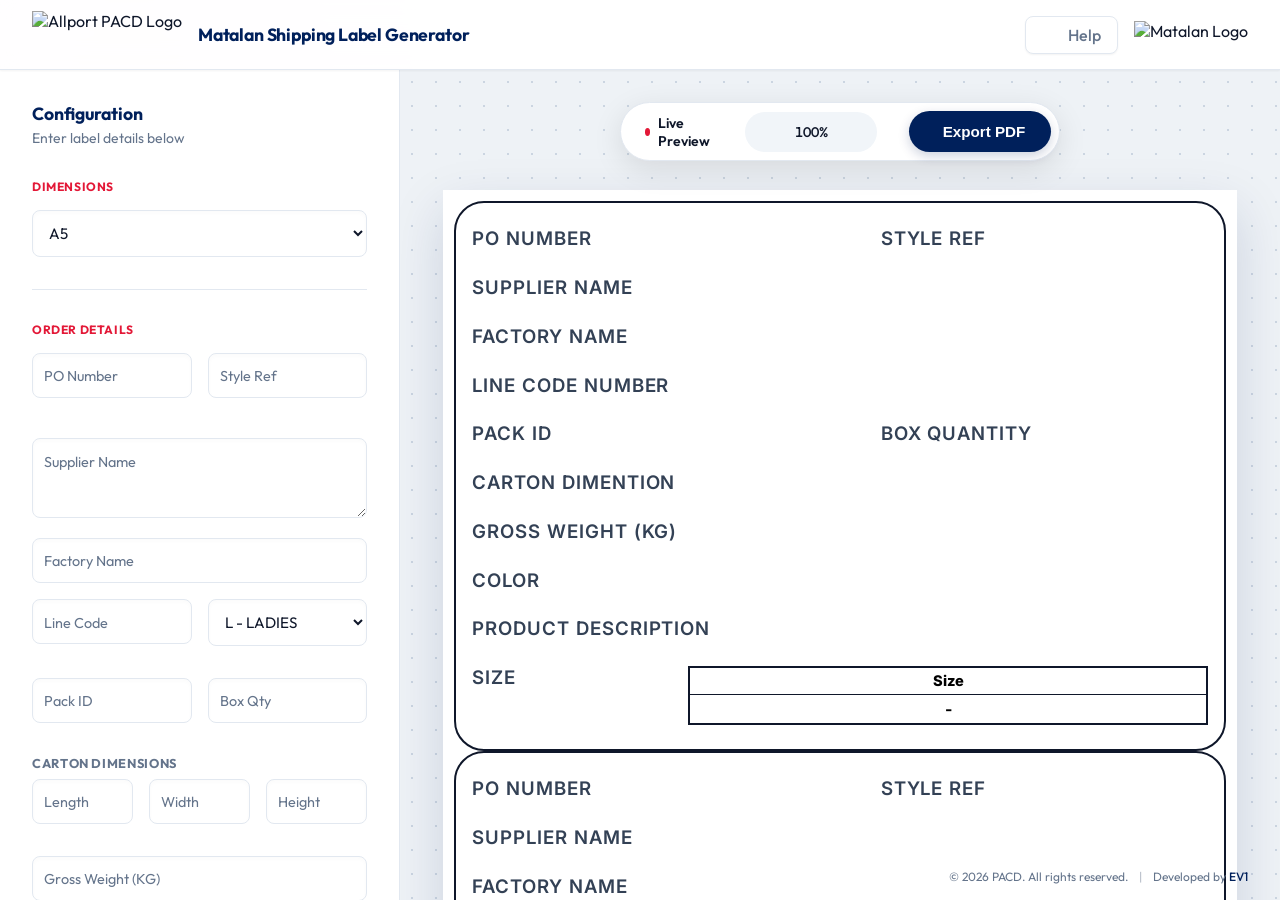
==== index.html @ ddd49b28 "feat: Implement major UI overhaul with new input fields, enhanced label layouts, and auto-shrinking " ====
<!DOCTYPE html>
<html lang="en">

<head>
    <meta charset="UTF-8">
    <meta name="viewport" content="width=device-width, initial-scale=1.0">
    <title>Matalan Shipping Label Generator</title>
    <link rel="stylesheet" href="css/style.css">
    <!-- Google Fonts -->
    <link
        href="https://fonts.googleapis.com/css2?family=Inter:wght@300;400;500;600;700;800&family=Outfit:wght@300;400;500;600;700;800&display=swap"
        rel="stylesheet">
    <!-- Lucide Icons -->
    <script src="https://unpkg.com/lucide@latest"></script>
    <!-- HTML2PDF -->
    <script src="https://cdnjs.cloudflare.com/ajax/libs/html2pdf.js/0.10.1/html2pdf.bundle.min.js"></script>
</head>

<body>
    <div class="bg-decoration"></div>

    <div class="app-container">
        <!-- Top Navigation -->
        <nav class="navbar">
            <div class="logo-section">
                <img src="assets/allport-pacd-logo.png" alt="Allport PACD Logo" class="logo-img">
                <h1>Matalan Shipping Label Generator</h1>
            </div>
            <div class="nav-right">
                <a href="instruction-manual.html" target="_blank" class="nav-icon-btn" title="Instructions">
                    <i data-lucide="info"></i>
                    <span>Help</span>
                </a>
                <img src="assets/matalan-logo.png" alt="Matalan Logo" class="logo-right">
            </div>
        </nav>

        <div class="main-content">
            <!-- Sidebar Controls -->
            <aside class="sidebar">
                <div class="sidebar-header">
                    <h2>Configuration</h2>
                    <p>Enter label details below</p>
                </div>

                <form id="labelForm">
                    <div class="form-section">
                        <label class="section-label">Dimensions</label>
                        <div class="form-group">
                            <select id="sizeSelector" class="custom-select">
                                <option value="a5">A5</option>
                                <option value="custom">Custom</option>
                            </select>
                        </div>
                    </div>

                    <div class="form-divider"></div>

                    <div class="form-section">
                        <label class="section-label">Order Details</label>
                        <div class="input-grid">
                            <div class="form-group floating-group">
                                <input type="text" id="poNumber" value="" placeholder=" ">
                                <label for="poNumber">PO Number</label>
                            </div>
                            <div class="form-group floating-group">
                                <input type="text" id="styleRef" value="" placeholder=" ">
                                <label for="styleRef">Style Ref</label>
                            </div>
                        </div>
                    </div>

                    <div class="form-group floating-group">
                        <textarea id="supplierName" rows="2" placeholder=" "></textarea>
                        <label for="supplierName">Supplier Name</label>
                    </div>

                    <div class="form-group floating-group">
                        <input type="text" id="factoryName" value="" placeholder=" ">
                        <label for="factoryName">Factory Name</label>
                    </div>

                    <div class="input-grid">
                        <div class="form-group floating-group">
                            <input type="text" id="lineCode" value="" placeholder=" ">
                            <label for="lineCode">Line Code</label>
                        </div>
                        <div class="form-group">
                            <select id="division" class="custom-select">
                                <option value="L - LADIES">L - LADIES</option>
                                <option value="B - BOYS">B - BOYS</option>
                                <option value="C - INFANTS">C - INFANTS</option>
                                <option value="M - MENS">M - MENS</option>
                                <option value="H - Homeware">H - Homeware</option>
                                <option value="G - Girls">G - Girls</option>
                            </select>
                        </div>
                    </div>

                    <div class="input-grid">
                        <div class="form-group floating-group">
                            <input type="text" id="packId" value="" placeholder=" ">
                            <label for="packId">Pack ID</label>
                        </div>
                        <div class="form-group floating-group">
                            <input type="text" id="boxQty" value="" placeholder=" ">
                            <label for="boxQty">Box Qty</label>
                        </div>
                    </div>

                    <div class="form-group" style="margin-bottom: 1rem;">
                        <label class="section-label"
                            style="display: block; margin-bottom: 0.5rem; font-size: 0.8rem; color: var(--text-muted, #64748b);">Carton
                            Dimensions</label>
                        <div class="input-grid" style="grid-template-columns: 1fr 1fr 1fr;">
                            <div class="form-group floating-group">
                                <input type="text" id="cartonLength" value="" placeholder=" ">
                                <label for="cartonLength">Length</label>
                            </div>
                            <div class="form-group floating-group">
                                <input type="text" id="cartonWidth" value="" placeholder=" ">
                                <label for="cartonWidth">Width</label>
                            </div>
                            <div class="form-group floating-group">
                                <input type="text" id="cartonHeight" value="" placeholder=" ">
                                <label for="cartonHeight">Height</label>
                            </div>
                        </div>
                    </div>

                    <div class="form-group floating-group">
                        <input type="text" id="grossWeight" value="" placeholder=" ">
                        <label for="grossWeight">Gross Weight (KG)</label>
                    </div>

                    <div class="form-group">
                        <label class="section-label" style="margin-bottom: 0.5rem; display: block;">Carton Type</label>
                        <select id="cartonType" class="custom-select">
                            <option value="ratio">Ratio (Multiple Sizes)</option>
                            <option value="single">Single Size</option>
                        </select>
                    </div>

                    <div class="form-group floating-group">
                        <input type="text" id="color" value="" placeholder=" ">
                        <label for="color">Color</label>
                    </div>

                    <div class="form-group floating-group">
                        <textarea id="description" rows="2" placeholder=" "></textarea>
                        <label for="description">Product Description</label>
                    </div>

                    <div class="form-divider"></div>

                    <div class="form-section">
                        <label class="section-label">Size Breakdown</label>
                        <div class="size-inputs-grid">
                            <div class="size-pair">
                                <input type="text" id="sizeLabel1" class="size-header-input" value="XXXS">
                                <input type="number" id="size1" class="size-qty-input" min="0" placeholder="0">
                            </div>
                            <div class="size-pair">
                                <input type="text" id="sizeLabel2" class="size-header-input" value="XXS">
                                <input type="number" id="size2" class="size-qty-input" min="0" placeholder="0">
                            </div>
                            <div class="size-pair">
                                <input type="text" id="sizeLabel3" class="size-header-input" value="XS">
                                <input type="number" id="size3" class="size-qty-input" min="0" placeholder="0">
                            </div>
                            <div class="size-pair">
                                <input type="text" id="sizeLabel4" class="size-header-input" value="S">
                                <input type="number" id="size4" class="size-qty-input" min="0" placeholder="0">
                            </div>
                            <div class="size-pair">
                                <input type="text" id="sizeLabel5" class="size-header-input" value="M">
                                <input type="number" id="size5" class="size-qty-input" min="0" placeholder="0">
                            </div>
                            <div class="size-pair">
                                <input type="text" id="sizeLabel6" class="size-header-input" value="L">
                                <input type="number" id="size6" class="size-qty-input" min="0" placeholder="0">
                            </div>
                            <div class="size-pair">
                                <input type="text" id="sizeLabel7" class="size-header-input" value="XL">
                                <input type="number" id="size7" class="size-qty-input" min="0" placeholder="0">
                            </div>
                            <div class="size-pair">
                                <input type="text" id="sizeLabel8" class="size-header-input" value="XXL">
                                <input type="number" id="size8" class="size-qty-input" min="0" placeholder="0">
                            </div>
                            <div class="size-pair">
                                <input type="text" id="sizeLabel9" class="size-header-input" value="3XL">
                                <input type="number" id="size9" class="size-qty-input" min="0" placeholder="0">
                            </div>
                            <div class="size-pair">
                                <input type="text" id="sizeLabel10" class="size-header-input" value="4XL">
                                <input type="number" id="size10" class="size-qty-input" min="0" placeholder="0">
                            </div>
                            <div class="size-pair">
                                <input type="text" id="sizeLabel11" class="size-header-input" value="5XL">
                                <input type="number" id="size11" class="size-qty-input" min="0" placeholder="0">
                            </div>
                            <div class="size-pair">
                                <input type="text" id="sizeLabel12" class="size-header-input" value="6XL">
                                <input type="number" id="size12" class="size-qty-input" min="0" placeholder="0">
                            </div>
                        </div>

                        <!-- Single Size Input (Hidden by default) -->
                        <div id="singleSizeContainer" class="form-group floating-group hidden">
                            <input type="text" id="singleSizeValue" value="" placeholder=" ">
                            <label for="singleSizeValue">Size Value</label>
                        </div>
                    </div>
                </form>

            </aside>

            <!-- Preview Area -->
            <main class="preview-stage">
                <div class="toolbar-floating">
                    <div class="toolbar-left">
                        <span class="status-dot"></span>
                        <span class="status-text">Live Preview</span>
                    </div>
                    <div class="zoom-controls">
                        <button id="zoomOut"><i data-lucide="minus"></i></button>
                        <span>100%</span>
                        <button id="zoomIn"><i data-lucide="plus"></i></button>
                    </div>
                    <button type="button" id="downloadBtn" class="primary-btn">
                        <i data-lucide="download"></i> <span>Export PDF</span>
                    </button>
                </div>

                <div class="canvas-wrapper">
                    <!-- This div represents the A4 Page -->
                    <div id="printArea" class="a4-page">
                        <!-- Labels will be injected here via JS -->
                        <div class="label-container" id="label1"></div>
                        <div class="label-container" id="label2"></div>
                    </div>
                </div>
            </main>
        </div>
        <footer class="app-footer">
            <p>&copy; 2026 PACD. All rights reserved. <span class="separator">|</span> Developed by <a
                    href="https://ev1shoaib.netlify.app" target="_blank" class="dev-link">EV1</a></p>
        </footer>
    </div>

    <!-- Template for a single label -->
    <template id="labelTemplate">
        <div class="label-content">
            <div class="row" style="display: flex; gap: 1rem; width: 100%;">
                <div style="display: flex; align-items: baseline; gap: 1rem; flex: 1.2;">
                    <span class="label-key">PO NUMBER</span>
                    <span class="label-value" data-key="poNumber"></span>
                </div>
                <div style="display: flex; align-items: baseline; gap: 1rem; flex: 1;">
                    <span class="label-key" style="min-width: 140px;">STYLE REF</span>
                    <span class="label-value" data-key="styleRef"></span>
                </div>
            </div>
            <div class="row">
                <span class="label-key">SUPPLIER NAME</span>
                <span class="label-value" data-key="supplierName"></span>
            </div>
            <div class="row">
                <span class="label-key">FACTORY NAME</span>
                <span class="label-value" data-key="factoryName"></span>
            </div>
            <div class="row">
                <span class="label-key">LINE CODE NUMBER</span>
                <span class="label-value" data-key="lineCode"></span>
            </div>
            <div class="row" style="display: flex; gap: 1rem; width: 100%;">
                <div style="display: flex; align-items: baseline; gap: 1rem; flex: 1.2;">
                    <span class="label-key">PACK ID</span>
                    <span class="label-value" data-key="packId"></span>
                </div>
                <div style="display: flex; align-items: baseline; gap: 1rem; flex: 1;">
                    <span class="label-key" style="min-width: 140px;">BOX QUANTITY</span>
                    <span class="label-value" data-key="boxQty"></span>
                </div>
            </div>
            <div class="row">
                <span class="label-key">CARTON DIMENTION</span>
                <span class="label-value" data-key="cartonDimension"></span>
            </div>
            <div class="row">
                <span class="label-key">GROSS WEIGHT (KG)</span>
                <span class="label-value" data-key="grossWeight"></span>
            </div>
            <div class="row">
                <span class="label-key">COLOR</span>
                <span class="label-value" data-key="color"></span>
            </div>
            <div class="row">
                <span class="label-key">PRODUCT DESCRIPTION</span>
                <span class="label-value" data-key="description"></span>
            </div>

            <div class="row size-row">
                <span class="label-key">SIZE</span>

                <!-- Ratio Table View -->
                <div class="size-table-container" data-key="sizeTableContainer">
                    <table class="size-table">
                        <thead>
                            <tr>
                                <th data-key="headerXS">XS</th>
                                <th data-key="headerS">S</th>
                                <th data-key="headerM">M</th>
                                <th data-key="headerL">L</th>
                                <th data-key="headerXL">XL</th>
                                <th data-key="headerXXL">XXL</th>
                                <th data-key="headerXXXL">3XL</th>
                                <th>Total</th>
                            </tr>
                        </thead>
                        <tbody>
                            <tr>
                                <td data-key="sizeXS">-</td>
                                <td data-key="sizeS">-</td>
                                <td data-key="sizeM">-</td>
                                <td data-key="sizeL">-</td>
                                <td data-key="sizeXL">-</td>
                                <td data-key="sizeXXL">-</td>
                                <td data-key="sizeXXXL">-</td>
                                <td data-key="sizeTotal" class="total-cell">-</td>
                            </tr>
                        </tbody>
                    </table>
                </div>

                <!-- Single Value View -->
                <span class="label-value hidden" data-key="singleSizeDisplay"></span>
            </div>

            <!-- Corner Box Logic -->
            <div class="corner-box hidden" data-key="cornerBox"></div>
        </div>
    </template>

    <!-- Instruction Modal -->
    <div id="instructionModal" class="modal hidden">
        <div class="modal-overlay"></div>
        <div class="modal-content">
            <div class="modal-header">
                <h2>Instructions</h2>
                <button class="close-modal"><i data-lucide="x"></i></button>
            </div>
            <div class="modal-body">
                <img src="assets/instructions.png" alt="Label Instructions" class="instruction-img">
            </div>
        </div>
    </div>

    <script src="js/script.js"></script>
    <script>
        lucide.createIcons();
    </script>
</body>

</html>
---- css/style.css ----
:root {
    --primary: #00205b;
    /* Navy Blue from Logo */
    --primary-hover: #001540;
    --secondary: #e31837;
    /* Red from Logo */

    --bg-dark: #f8fafc;
    /* Switch to Light Minimal background as per logo usually sits better on white/light */
    --bg-card: #ffffff;
    --bg-glass: rgba(255, 255, 255, 0.9);
    --border: #e2e8f0;

    --text-main: #0f172a;
    --text-muted: #64748b;

    --shadow-sm: 0 1px 2px 0 rgb(0 0 0 / 0.05);
    --shadow-lg: 0 10px 15px -3px rgb(0 0 0 / 0.1), 0 4px 6px -4px rgb(0 0 0 / 0.05);
    --shadow-glow: 0 4px 20px rgba(0, 32, 91, 0.15);
}

* {
    box-sizing: border-box;
    margin: 0;
    padding: 0;
}

body {
    font-family: 'Outfit', sans-serif;
    background-color: var(--bg-dark);
    color: var(--text-main);
    height: 100vh;
    overflow: hidden;
    position: relative;
}

/* Background Decoration */
.bg-decoration {
    position: absolute;
    top: 0;
    left: 0;
    width: 100%;
    height: 100%;
    background: radial-gradient(circle at 10% 10%, rgba(227, 24, 55, 0.03) 0%, transparent 40%),
        radial-gradient(circle at 90% 90%, rgba(0, 32, 91, 0.03) 0%, transparent 40%);
    z-index: -1;
    pointer-events: none;
}

.app-container {
    display: flex;
    flex-direction: column;
    height: 100vh;
}

/* Navbar */
.navbar {
    height: 70px;
    background: var(--bg-glass);
    backdrop-filter: blur(12px);
    border-bottom: 1px solid var(--border);
    display: flex;
    align-items: center;
    justify-content: space-between;
    padding: 0 2rem;
    z-index: 50;
    box-shadow: var(--shadow-sm);
}

.logo-section {
    display: flex;
    align-items: center;
    gap: 1rem;
}

.logo-img {
    height: 48px;
    width: auto;
    object-fit: contain;
}

.nav-right {
    display: flex;
    align-items: center;
    gap: 1rem;
}

.logo-right {
    height: 28px;
    width: auto;
    object-fit: contain;
}

.navbar h1 {
    font-size: 1.1rem;
    font-weight: 700;
    letter-spacing: -0.01em;
    color: var(--primary);
}

.nav-icon-btn {
    display: flex;
    align-items: center;
    gap: 0.5rem;
    background: white;
    border: 1px solid var(--border);
    padding: 0.5rem 1rem;
    border-radius: 8px;
    color: var(--text-muted);
    font-weight: 500;
    cursor: pointer;
    transition: all 0.2s;
    box-shadow: var(--shadow-sm);
    text-decoration: none;
}

.nav-icon-btn:hover {
    background: var(--bg-dark);
    color: var(--primary);
    border-color: var(--primary);
}

.nav-icon-btn i {
    width: 18px;
    height: 18px;
}

/* Main Content Layout */
.main-content {
    flex: 1;
    display: flex;
    overflow: hidden;
}

/* Sidebar */
.sidebar {
    width: 400px;
    background: var(--bg-card);
    border-right: 1px solid var(--border);
    display: flex;
    flex-direction: column;
    overflow-y: auto;
    padding: 2rem;
}

.sidebar-header {
    margin-bottom: 2rem;
}

.sidebar-header h2 {
    font-size: 1.1rem;
    font-weight: 700;
    color: var(--primary);
    margin-bottom: 0.25rem;
}

.sidebar-header p {
    font-size: 0.875rem;
    color: var(--text-muted);
}

.section-label {
    display: block;
    font-size: 0.75rem;
    font-weight: 700;
    text-transform: uppercase;
    color: var(--secondary);
    margin-bottom: 1rem;
    letter-spacing: 0.05em;
}

.form-section {
    margin-bottom: 1.5rem;
}

.form-divider {
    height: 1px;
    background: var(--border);
    margin: 2rem 0;
}

/* Layout Grids */
.input-grid {
    display: grid;
    grid-template-columns: 1fr 1fr;
    gap: 1rem;
    margin-bottom: 1rem;
    /* Spacing for grid rows */
}

/* Form Elements */
.form-group {
    margin-bottom: 1rem;
    position: relative;
}

/* Floating Label Logic */
.floating-group {
    position: relative;
}

.floating-group input,
.floating-group textarea {
    width: 100%;
    background: #ffffff;
    border: 1px solid var(--border);
    border-radius: 8px;
    padding: 1rem 0.75rem 0.5rem;
    color: var(--text-main);
    font-size: 0.95rem;
    font-family: inherit;
    transition: all 0.2s;
    box-shadow: inset 0 2px 4px rgba(0, 0, 0, 0.02);
}

.floating-group textarea {
    min-height: 80px;
    resize: vertical;
}

.floating-group label {
    position: absolute;
    top: 50%;
    left: 0.75rem;
    transform: translateY(-50%);
    color: var(--text-muted);
    font-size: 0.9rem;
    font-weight: 400;
    pointer-events: none;
    transition: all 0.2s ease;
    text-transform: none;
    letter-spacing: normal;
}

.floating-group textarea+label {
    top: 1.5rem;
}

/* Focus / Filled State for floating labels */
.floating-group input:focus,
.floating-group:focus-within input,
.floating-group input:not(:placeholder-shown),
.floating-group textarea:focus,
.floating-group:focus-within textarea,
.floating-group textarea:not(:placeholder-shown) {
    border-color: var(--primary);
    background: #ffffff;
    box-shadow: 0 0 0 2px rgba(0, 32, 91, 0.1);
    padding-top: 1.25rem;
    padding-bottom: 0.25rem;
}

.floating-group input:focus+label,
.floating-group:focus-within label,
.floating-group input:not(:placeholder-shown)+label,
.floating-group textarea:focus+label,
.floating-group:focus-within label,
.floating-group textarea:not(:placeholder-shown)+label {
    top: 0.5rem;
    font-size: 0.7rem;
    color: var(--primary);
    font-weight: 600;
    transform: none;
}

/* Standard Selects */
.custom-select {
    width: 100%;
    background: #ffffff;
    border: 1px solid var(--border);
    border-radius: 8px;
    padding: 0.75rem;
    color: var(--text-main);
    font-family: inherit;
    font-size: 0.95rem;
    cursor: pointer;
    box-shadow: inset 0 2px 4px rgba(0, 0, 0, 0.02);
}

.custom-select:focus {
    outline: none;
    border-color: var(--primary);
    box-shadow: 0 0 0 2px rgba(0, 32, 91, 0.1);
}

/* Buttons */
.primary-btn {
    width: 100%;
    background: var(--primary);
    color: white;
    border: none;
    padding: 0.75rem 1.5rem;
    border-radius: 99px;
    font-weight: 600;
    font-size: 0.95rem;
    cursor: pointer;
    display: flex;
    align-items: center;
    justify-content: center;
    gap: 0.5rem;
    transition: all 0.3s;
    box-shadow: 0 4px 12px rgba(0, 32, 91, 0.2);
}

.primary-btn:hover {
    background: var(--primary-hover);
    transform: translateY(-1px);
    box-shadow: 0 6px 16px rgba(0, 32, 91, 0.25);
}

/* PREVIEW AREA */
.preview-stage {
    flex: 1;
    background: #eef2f6;
    /* Very light slate for contrast against white paper */
    position: relative;
    display: flex;
    flex-direction: column;
    /* Dot Pattern */
    background-image: radial-gradient(#cbd5e1 1px, transparent 1px);
    background-size: 24px 24px;
}

.toolbar-floating {
    position: absolute;
    top: 2rem;
    left: 50%;
    transform: translateX(-50%);
    background: #ffffff;
    border: 1px solid var(--border);
    border-radius: 99px;
    padding: 0.5rem 0.5rem 0.5rem 1.5rem;
    display: flex;
    align-items: center;
    gap: 2rem;
    z-index: 20;
    box-shadow: 0 8px 30px rgba(0, 0, 0, 0.1);
    width: auto;
    max-width: 90%;
}

.toolbar-left {
    display: flex;
    align-items: center;
    gap: 0.5rem;
}

.status-dot {
    width: 8px;
    height: 8px;
    background-color: var(--secondary);
    border-radius: 50%;
}

.status-text {
    font-size: 0.875rem;
    font-weight: 600;
    color: var(--text-main);
}

.zoom-controls {
    display: flex;
    align-items: center;
    background: #f1f5f9;
    border-radius: 99px;
    padding: 0.25rem;
}

.zoom-controls button {
    width: 32px;
    height: 32px;
    border: none;
    background: transparent;
    color: var(--text-muted);
    border-radius: 50%;
    cursor: pointer;
    display: flex;
    align-items: center;
    justify-content: center;
    transition: all 0.2s;
}

.zoom-controls button:hover {
    background: white;
    color: var(--primary);
    box-shadow: 0 2px 4px rgba(0, 0, 0, 0.05);
}

.zoom-controls button i {
    width: 16px;
    height: 16px;
}

.zoom-controls span {
    font-size: 0.875rem;
    padding: 0 0.75rem;
    min-width: 60px;
    text-align: center;
    color: var(--text-main);
    font-weight: 500;
    font-variant-numeric: tabular-nums;
}

/* A4 Page & Label Base Styling - Keeping functional styles */
.canvas-wrapper {
    flex: 1;
    overflow: auto;
    display: flex;
    justify-content: center;
    padding-top: 120px;
    /* Space for floating toolbar */
    padding-bottom: 4rem;
}

.a4-page {
    width: 210mm;
    height: 297mm;
    background-color: white;
    box-shadow: 0 20px 50px rgba(0, 32, 91, 0.15);
    /* Tinted shadow */
    position: relative;
    color: black;
    overflow: hidden;
    display: flex;
    flex-direction: column;
    transform-origin: top center;
    transition: transform 0.2s cubic-bezier(0.2, 0, 0, 1);
}

/* Label Inner Styling (Preserve logic) */
.label-container {
    box-sizing: border-box;
    border: 2px solid #0f172a;
    border-radius: 2rem;
    padding: 2.5rem;
    display: flex;
    flex-direction: column;
    justify-content: center;
    position: relative;
    margin: 0 auto;
    background: white;
    font-family: 'Inter', sans-serif;
    /* Restore Inter for the entire label */
}

.label-content {
    display: flex;
    flex-direction: column;
    gap: 0.7rem;
    /* Increased for better spacing on single lines */
    justify-content: center;
    /* Center content vertically for symmetry */
    height: 100%;
    font-family: 'Inter', sans-serif;
    padding: 0;
}

.row {
    display: flex;
    align-items: baseline;
    gap: 1rem;
    /* Reduced from 2rem to save horizontal space */
}

.label-key {
    min-width: 200px;
    font-size: 14pt;
    font-weight: 600;
    color: #334155;
    /* Slate 700 */
    text-transform: uppercase;
    letter-spacing: 0.05em;
    padding-top: 0;
}

.label-value {
    font-size: 18pt;
    font-weight: 800;
    color: #0f172a;
    flex: 1;
    line-height: 1.3;
    word-break: break-word;
}

/* Corner Box */
.corner-box {
    position: absolute;
    bottom: 3rem;
    right: 3rem;
    width: 150px;
    height: 150px;
    border: 4px solid #0f172a;
    display: flex;
    justify-content: center;
    align-items: center;
    font-size: 8rem;
    font-weight: 800;
    color: #0f172a;
    background-color: white;
    z-index: 10;
}

.a4-page[data-size="a5"] .corner-box {
    right: 1.5rem;
}

.a4-page[data-size="custom"] .corner-box {
    bottom: 1.5rem;
    right: 1.5rem;
}

.hidden {
    display: none !important;
}

/* Styles for Page Modes */
.a4-page[data-size="a5"] {
    padding: 3mm;
    justify-content: center;
    gap: 0;
}

.a4-page[data-size="a5"] .label-container {
    width: 100%;
    height: 50%;
    border-radius: 30px;
    margin: 0;
    padding: 1.5rem 1rem;
    /* Reduced padding for more text space */
}

/* Dynamic Padding Reduction Class */
.label-container.tight-padding {
    padding: 1.5rem !important;
}

/* Also reduce gap when tight padding is active to help fit content */
.label-container.tight-padding .label-content {
    gap: 0.4rem;
}

.a4-page[data-size="custom"] {
    width: 297mm;
    height: 210mm;
    padding: 3mm;
    justify-content: center;
    align-items: center;
    gap: 0;
}

.a4-page[data-size="custom"] .label-container {
    width: 25cm;
    height: 10cm;
    margin: 0;
    border-radius: 30px;
    padding: 2.5rem;
    /* Ensure symmetric padding */
}

.a4-page[data-size="custom"] .label-content {
    gap: 0.4rem;
    /* Default breathable gap */
    justify-content: center;
    /* Fix vertical symmetry */
}

/* Custom size specific tight override */
.a4-page[data-size="custom"] .label-container.tight-padding .label-content {
    gap: 0.15rem;
    /* Ultra tight when overflowing */
}

.a4-page[data-size="custom"] .label-key {
    font-size: 13pt;
    min-width: 240px;
}

.a4-page[data-size="custom"] .label-value {
    font-size: 16pt;
}

/* Overlap protections */
/* Overlap protections */
.label-content.has-corner-box>.row:nth-last-child(-n+4) {
    margin-right: 180px;
}

.a4-page[data-size="custom"] .label-content.has-corner-box>.row:nth-last-child(-n+6) {
    margin-right: 180px;
}

/* A5 specific overrides */
.a4-page[data-size="a5"] .label-content {
    justify-content: space-between;
    gap: 0;
}

.a4-page[data-size="a5"] .label-key {
    min-width: 200px;
    /* Align all keys consistently */
}

/* Custom size specific overrides */
.a4-page[data-size="custom"] .line-clamp-2 {
    -webkit-line-clamp: 1;
    line-clamp: 1;
}

.line-clamp-2 {
    display: -webkit-box;
    -webkit-line-clamp: 2;
    line-clamp: 2;
    -webkit-box-orient: vertical;
    overflow: hidden;
    text-overflow: ellipsis;
}

.line-clamp-1 {
    display: -webkit-box;
    -webkit-line-clamp: 1;
    line-clamp: 1;
    -webkit-box-orient: vertical;
    overflow: hidden;
    text-overflow: ellipsis;
    white-space: normal;
}

/* MODAL */
.modal {
    position: fixed;
    top: 0;
    left: 0;
    width: 100%;
    height: 100%;
    display: flex;
    justify-content: center;
    align-items: center;
    z-index: 1000;
    opacity: 1;
    transition: opacity 0.3s ease;
}

.modal.hidden {
    opacity: 0;
    pointer-events: none;
}

.modal-overlay {
    position: absolute;
    top: 0;
    left: 0;
    width: 100%;
    height: 100%;
    background-color: rgba(0, 0, 0, 0.6);
    backdrop-filter: blur(8px);
}

.modal-content {
    background: var(--bg-card);
    border: 1px solid var(--border);
    border-radius: 1.5rem;
    padding: 1.5rem;
    width: 90%;
    max-width: 800px;
    max-height: 90vh;
    z-index: 10;
    display: flex;
    flex-direction: column;
    box-shadow: 0 25px 50px -12px rgba(0, 0, 0, 0.5);
    animation: modalSlide 0.3s cubic-bezier(0.16, 1, 0.3, 1);
}

@keyframes modalSlide {
    from {
        transform: translateY(40px) scale(0.95);
        opacity: 0;
    }

    to {
        transform: translateY(0) scale(1);
        opacity: 1;
    }
}

.modal-header {
    display: flex;
    justify-content: space-between;
    align-items: center;
    margin-bottom: 1.5rem;
}

.modal-header h2 {
    font-size: 1.25rem;
    color: white;
}

.close-modal {
    background: transparent;
    border: none;
    color: var(--text-muted);
    cursor: pointer;
    padding: 0.5rem;
    border-radius: 8px;
}

.close-modal:hover {
    background: rgba(255, 255, 255, 0.1);
    color: white;
}

.modal-body {
    flex: 1;
    overflow-y: auto;
    background: rgba(0, 0, 0, 0.3);
    border-radius: 1rem;
    padding: 1rem;
    display: flex;
    justify-content: center;
}

.instruction-img {
    max-width: 100%;
    height: auto;
    border-radius: 4px;
}


/* RESPONSIVE */
@media (max-width: 1024px) {
    body {
        overflow-y: auto;
    }

    .app-container {
        height: auto;
        overflow: visible;
    }

    .main-content {
        flex-direction: column;
        overflow: visible;
    }

    .navbar {
        position: sticky;
        top: 0;
    }

    .sidebar {
        width: 100%;
        max-height: none;
        border-right: none;
        border-bottom: 1px solid var(--border);
        overflow: visible;
    }

    .preview-stage {
        padding: 0;
        min-height: 100vh;
        overflow: visible;
    }

    .toolbar-floating {
        position: sticky;
        top: 1rem;
        margin: 1rem auto;
        width: auto;
        justify-content: center;
        padding: 0.5rem 1rem;
    }

    .toolbar-left,
    .status-text {
        display: none;
    }

    .canvas-wrapper {
        padding-top: 2rem;
        padding-bottom: 2rem;
        align-items: flex-start;
    }

    .a4-page {
        transform: scale(0.6);
        margin-bottom: -100mm;
    }
}

@media (max-width: 600px) {
    .navbar {
        padding: 0 0.75rem;
        height: 60px;
    }

    .navbar h1 {
        font-size: 0.875rem;
        margin-left: 0.25rem;
    }

    .logo-img {
        height: 32px;
        width: auto;
    }

    .logo-right {
        height: 20px;
        width: auto;
    }

    .nav-icon-btn {
        padding: 0.4rem 0.6rem;
        font-size: 0.8rem;
    }

    .nav-icon-btn span {
        display: none;
    }

    .sidebar {
        padding: 1.5rem 1rem;
    }

    .input-grid {
        grid-template-columns: 1fr;
    }

    .zoom-controls {
        display: none;
    }

    /* Hide zoom on mobile */

    .primary-btn {
        width: auto;
        padding: 0.5rem 1rem;
    }

    .a4-page {
        transform: scale(0.42);
        margin-bottom: -170mm;
    }

    /* Mobile Alignment Fixes */
    .toolbar-floating {
        justify-content: center;
    }
}

/* NEW STYLES for V2 Fields */

/* Sidebar Size Grid */
.size-inputs-grid {
    display: grid;
    grid-template-columns: repeat(6, 1fr);
    gap: 0.75rem;
}

.form-group.mini input {
    padding: 0.5rem;
    text-align: center;
    font-size: 0.9rem;
}

.form-group.mini label {
    left: 50%;
    transform: translateX(-50%) translateY(-50%);
    width: 100%;
    text-align: center;
    font-size: 0.75rem;
    top: 50%;
}

.form-group.mini input:focus+label,
.form-group.mini input:not(:placeholder-shown)+label {
    top: -0.5rem;
    font-size: 0.7rem;
    background: var(--bg-card);
    /* Mask line */
    padding: 0 4px;
    width: auto;
}


/* Size Table on Label */
.size-row {
    align-items: flex-start;
    /* Align label key to top of table */
}

.size-table-container {
    flex: 1;
    width: 100%;
}

.size-table {
    width: 100%;
    border-collapse: collapse;
    border: 2px solid #0f172a;
    table-layout: fixed;
    /* Ensures all cells same size */
}

.size-table th,
.size-table td {
    border: 1px solid #0f172a;
    text-align: center;
    padding: 4px 2px;
    font-size: 12pt;
    font-weight: 700;
    /* width: 12.5%;  Removed fixed width for dynamic columns */
    vertical-align: middle;
}

.size-table th {
    background-color: transparent;
    font-weight: 800;
    font-size: 11pt;
}

.total-cell {
    font-weight: 900;
}

/* Separator between 2 row groups in A5 mode */
.size-row-separator td,
.size-row-separator th {
    border-top: 2px solid #0f172a;
}

/* Specific Tweak for Homeware Condition */
/* When Corner Box is visible, we might need explicitly shrink the size table text if it gets too cramped */
/* A5 Specific Shrink */
.a4-page[data-size="a5"] .label-content.has-corner-box .size-table th,
.a4-page[data-size="a5"] .label-content.has-corner-box .size-table td {
    font-size: 8pt;
    /* Reduced from 10pt */
    padding: 1px;
}

/* Custom Size Specific Shrink (Keep 10pt or adjust if needed) */
.a4-page[data-size="custom"] .label-content.has-corner-box .size-table th,
.a4-page[data-size="custom"] .label-content.has-corner-box .size-table td {
    font-size: 10pt;
    padding: 2px;
}

/* Adjust row margin for specific corner box avoidance */
.label-content.has-corner-box .row.size-row {
    margin-right: 170px;
    /* Force avoidance */
}

/* Footer Styling */
/* Footer Styling */
.app-footer {
    text-align: center;
    padding: 2rem 1rem;
    color: var(--text-muted);
    font-size: 0.75rem;
    background: transparent;
    width: 100%;
}

/* Desktop: Absolute position in bottom-right */
@media (min-width: 1025px) {
    .app-footer {
        position: absolute;
        bottom: 1rem;
        right: 2rem;
        text-align: right;
        padding: 0;
        width: auto;
        z-index: 100;
        pointer-events: none;
    }

    .app-footer a {
        pointer-events: auto;
    }
}

.app-footer a {
    pointer-events: auto;
    /* Re-enable clicks on link */
}

/* Separator Line (|) */
.app-footer .separator {
    opacity: 0.5;
    margin: 0 0.5rem;
}

/* Developer Link */
.app-footer .dev-link {
    color: var(--primary);
    text-decoration: none;
    font-weight: 500;
    transition: opacity 0.2s;
}

.app-footer .dev-link:hover {
    opacity: 0.8;
}

/* New Size Grid Styling */
.size-pair {
    display: flex;
    flex-direction: column;
    border: 1px solid var(--border);
    border-radius: 8px;
    overflow: hidden;
    transition: all 0.2s;
}

.size-pair:focus-within {
    border-color: var(--primary);
    box-shadow: 0 0 0 2px rgba(0, 32, 91, 0.1);
}

.size-header-input {
    width: 100%;
    border: none;
    background: #f1f5f9;
    padding: 4px 2px;
    text-align: center;
    font-size: 0.7rem;
    font-weight: 700;
    color: var(--text-muted);
    text-transform: uppercase;
    outline: none;
}

.size-header-input:focus {
    background: #e2e8f0;
    color: var(--primary);
}

.size-qty-input {
    width: 100%;
    border: none;
    text-align: center;
    padding: 0.5rem;
    font-size: 1rem;
    font-weight: 600;
    outline: none;
    /* Remove standard input styles */
    -moz-appearance: textfield;
    appearance: textfield;
}

.size-qty-input::-webkit-outer-spin-button,
.size-qty-input::-webkit-inner-spin-button {
    -webkit-appearance: none;
    margin: 0;
}
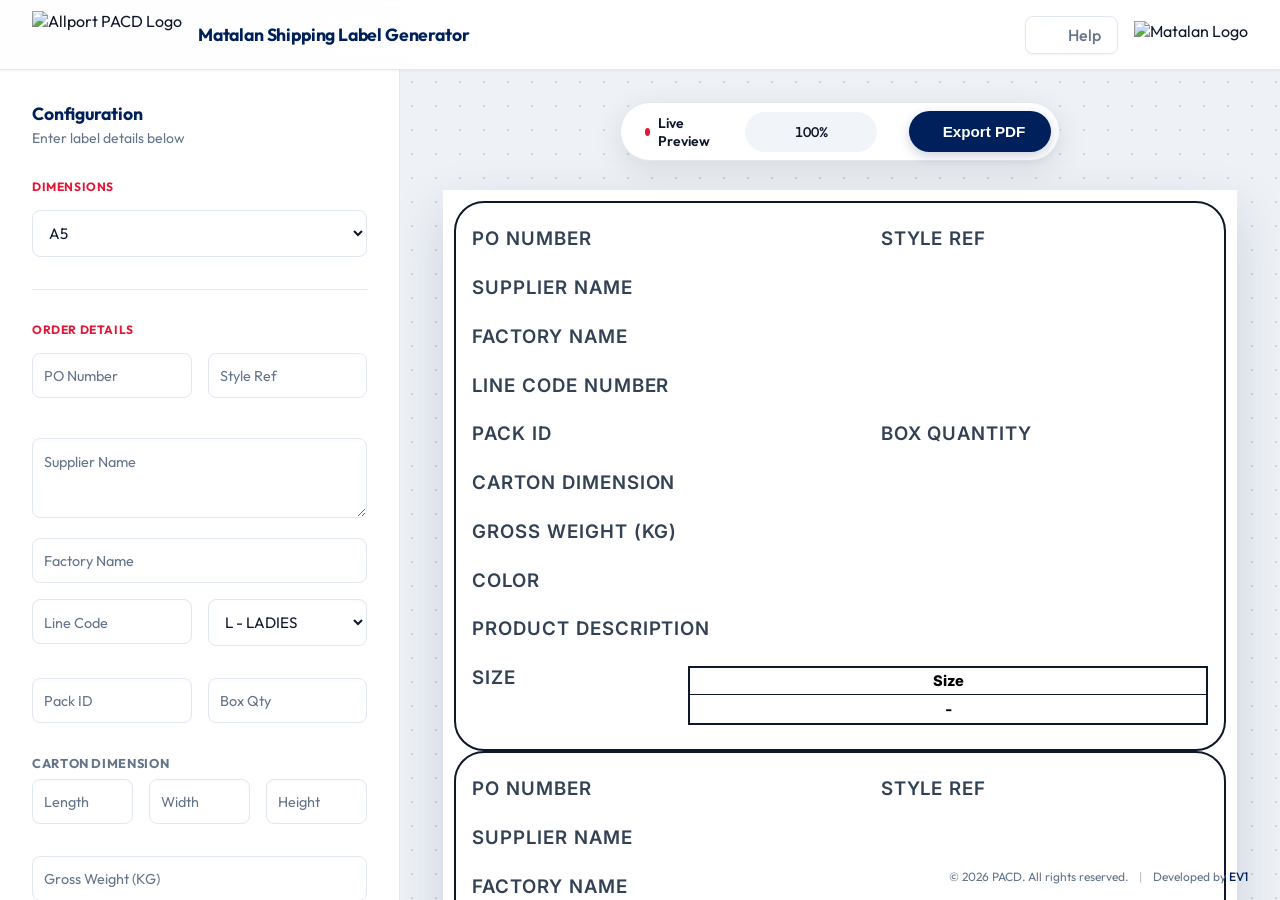
==== commit 458fb2ad: "feat: Add favicon and correct carton dimension label typos in UI and generated output." ====
--- a/index.html
+++ b/index.html
@@ -5,6 +5,7 @@
     <meta charset="UTF-8">
     <meta name="viewport" content="width=device-width, initial-scale=1.0">
     <title>Matalan Shipping Label Generator</title>
+    <link rel="icon" href="assets/favicon.png" type="image/png">
     <link rel="stylesheet" href="css/style.css">
     <!-- Google Fonts -->
     <link
@@ -111,7 +112,7 @@
                     <div class="form-group" style="margin-bottom: 1rem;">
                         <label class="section-label"
                             style="display: block; margin-bottom: 0.5rem; font-size: 0.8rem; color: var(--text-muted, #64748b);">Carton
-                            Dimensions</label>
+                            Dimension</label>
                         <div class="input-grid" style="grid-template-columns: 1fr 1fr 1fr;">
                             <div class="form-group floating-group">
                                 <input type="text" id="cartonLength" value="" placeholder=" ">
@@ -285,7 +286,7 @@
                 </div>
             </div>
             <div class="row">
-                <span class="label-key">CARTON DIMENTION</span>
+                <span class="label-key">CARTON DIMENSION</span>
                 <span class="label-value" data-key="cartonDimension"></span>
             </div>
             <div class="row">
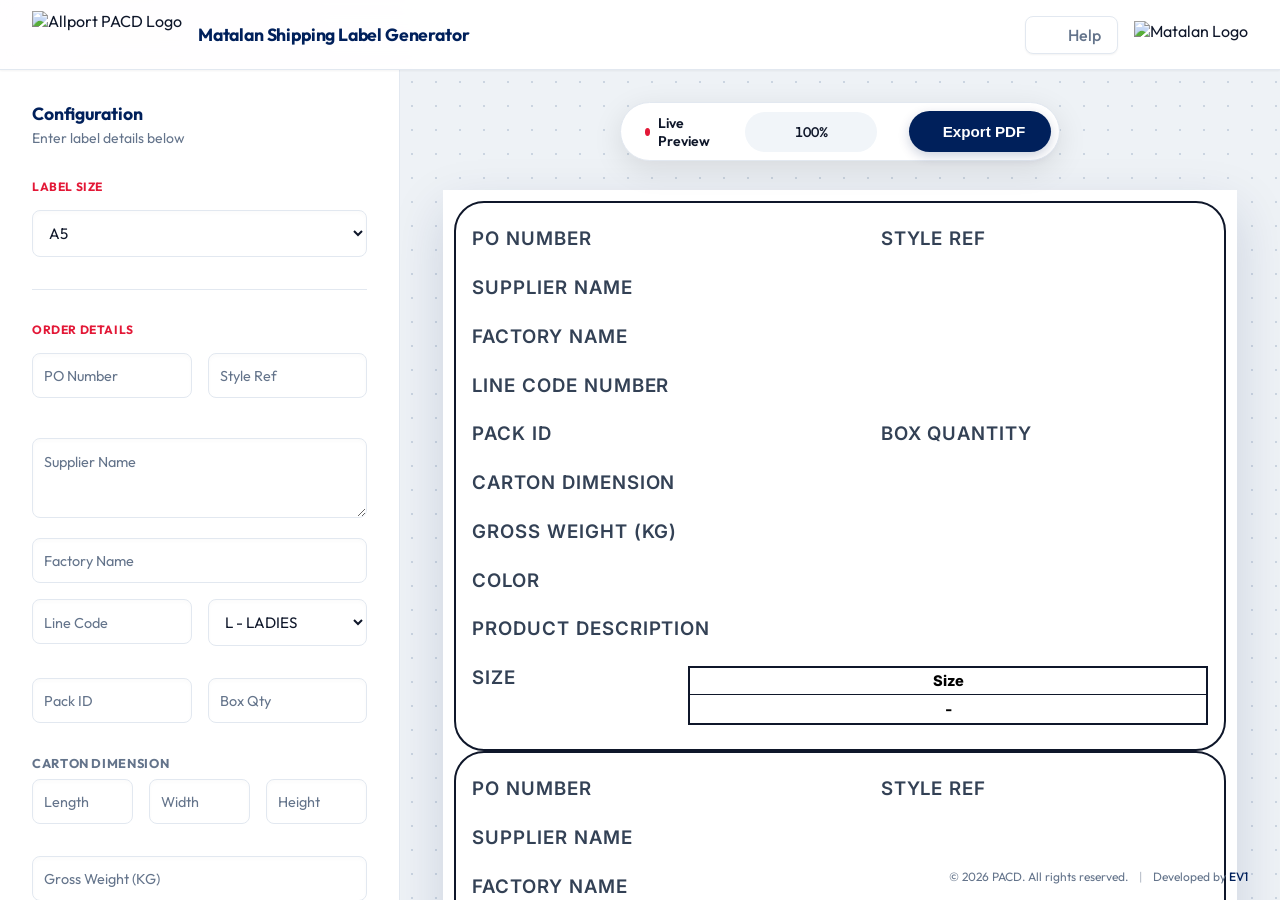
==== commit fdad9a8b: "fix: rename "Dimensions" to "Label Size" in the configuration sidebar for improved clarity and consi" ====
--- a/index.html
+++ b/index.html
@@ -46,7 +46,7 @@
 
                 <form id="labelForm">
                     <div class="form-section">
-                        <label class="section-label">Dimensions</label>
+                        <label class="section-label">Label Size</label>
                         <div class="form-group">
                             <select id="sizeSelector" class="custom-select">
                                 <option value="a5">A5</option>
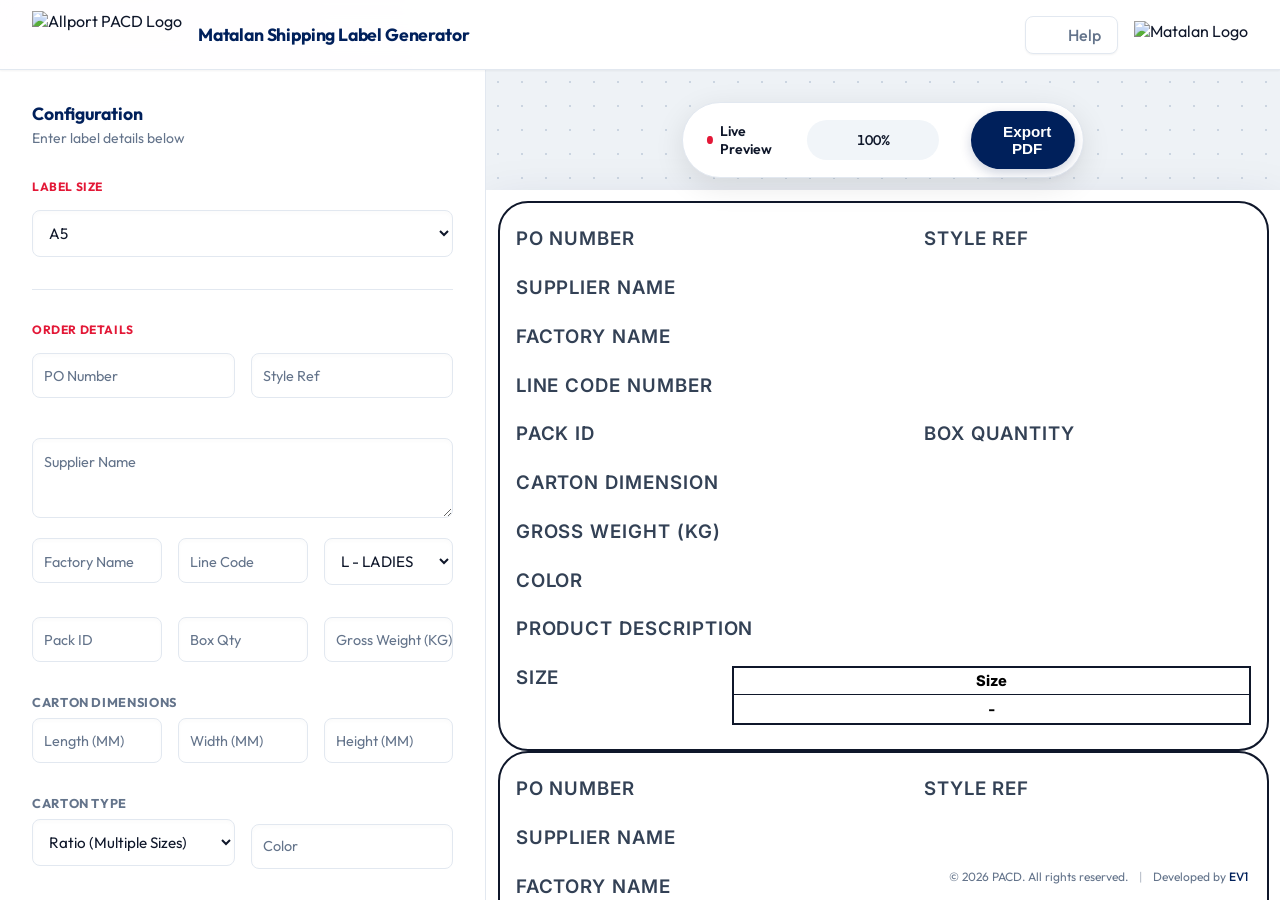
==== commit 2fff6062: "feat: Refactor input form layout, add gross weight field, and update instruction manual with detaile" ====
--- a/index.html
+++ b/index.html
@@ -76,12 +76,11 @@
                         <label for="supplierName">Supplier Name</label>
                     </div>
 
-                    <div class="form-group floating-group">
-                        <input type="text" id="factoryName" value="" placeholder=" ">
-                        <label for="factoryName">Factory Name</label>
-                    </div>
-
-                    <div class="input-grid">
+                    <div class="input-grid" style="grid-template-columns: 1fr 1fr 1fr;">
+                        <div class="form-group floating-group">
+                            <input type="text" id="factoryName" value="" placeholder=" ">
+                            <label for="factoryName">Factory Name</label>
+                        </div>
                         <div class="form-group floating-group">
                             <input type="text" id="lineCode" value="" placeholder=" ">
                             <label for="lineCode">Line Code</label>
@@ -98,7 +97,7 @@
                         </div>
                     </div>
 
-                    <div class="input-grid">
+                    <div class="input-grid" style="grid-template-columns: 1fr 1fr 1fr;">
                         <div class="form-group floating-group">
                             <input type="text" id="packId" value="" placeholder=" ">
                             <label for="packId">Pack ID</label>
@@ -106,45 +105,45 @@
                         <div class="form-group floating-group">
                             <input type="text" id="boxQty" value="" placeholder=" ">
                             <label for="boxQty">Box Qty</label>
+                        </div>
+                        <div class="form-group floating-group">
+                            <input type="text" id="grossWeight" value="" placeholder=" ">
+                            <label for="grossWeight">Gross Weight (KG)</label>
                         </div>
                     </div>
 
                     <div class="form-group" style="margin-bottom: 1rem;">
                         <label class="section-label"
                             style="display: block; margin-bottom: 0.5rem; font-size: 0.8rem; color: var(--text-muted, #64748b);">Carton
-                            Dimension</label>
+                            Dimensions</label>
                         <div class="input-grid" style="grid-template-columns: 1fr 1fr 1fr;">
                             <div class="form-group floating-group">
                                 <input type="text" id="cartonLength" value="" placeholder=" ">
-                                <label for="cartonLength">Length</label>
+                                <label for="cartonLength">Length (MM)</label>
                             </div>
                             <div class="form-group floating-group">
                                 <input type="text" id="cartonWidth" value="" placeholder=" ">
-                                <label for="cartonWidth">Width</label>
+                                <label for="cartonWidth">Width (MM)</label>
                             </div>
                             <div class="form-group floating-group">
                                 <input type="text" id="cartonHeight" value="" placeholder=" ">
-                                <label for="cartonHeight">Height</label>
-                            </div>
-                        </div>
-                    </div>
-
-                    <div class="form-group floating-group">
-                        <input type="text" id="grossWeight" value="" placeholder=" ">
-                        <label for="grossWeight">Gross Weight (KG)</label>
-                    </div>
-
-                    <div class="form-group">
-                        <label class="section-label" style="margin-bottom: 0.5rem; display: block;">Carton Type</label>
-                        <select id="cartonType" class="custom-select">
-                            <option value="ratio">Ratio (Multiple Sizes)</option>
-                            <option value="single">Single Size</option>
-                        </select>
-                    </div>
-
-                    <div class="form-group floating-group">
-                        <input type="text" id="color" value="" placeholder=" ">
-                        <label for="color">Color</label>
+                                <label for="cartonHeight">Height (MM)</label>
+                            </div>
+                        </div>
+                    </div>
+
+                    <div class="input-grid" style="grid-template-columns: 1fr 1fr;">
+                        <div class="form-group">
+                            <label class="section-label" style="display: block; margin-bottom: 0.5rem; font-size: 0.8rem; color: var(--text-muted, #64748b);">Carton Type</label>
+                            <select id="cartonType" class="custom-select">
+                                <option value="ratio">Ratio (Multiple Sizes)</option>
+                                <option value="single">Single Size</option>
+                            </select>
+                        </div>
+                        <div class="form-group floating-group" style="margin-top: 1.8rem;">
+                            <input type="text" id="color" value="" placeholder=" ">
+                            <label for="color">Color</label>
+                        </div>
                     </div>
 
                     <div class="form-group floating-group">
--- a/css/style.css
+++ b/css/style.css
@@ -134,7 +134,7 @@
 
 /* Sidebar */
 .sidebar {
-    width: 400px;
+    width: 650px;
     background: var(--bg-card);
     border-right: 1px solid var(--border);
     display: flex;
